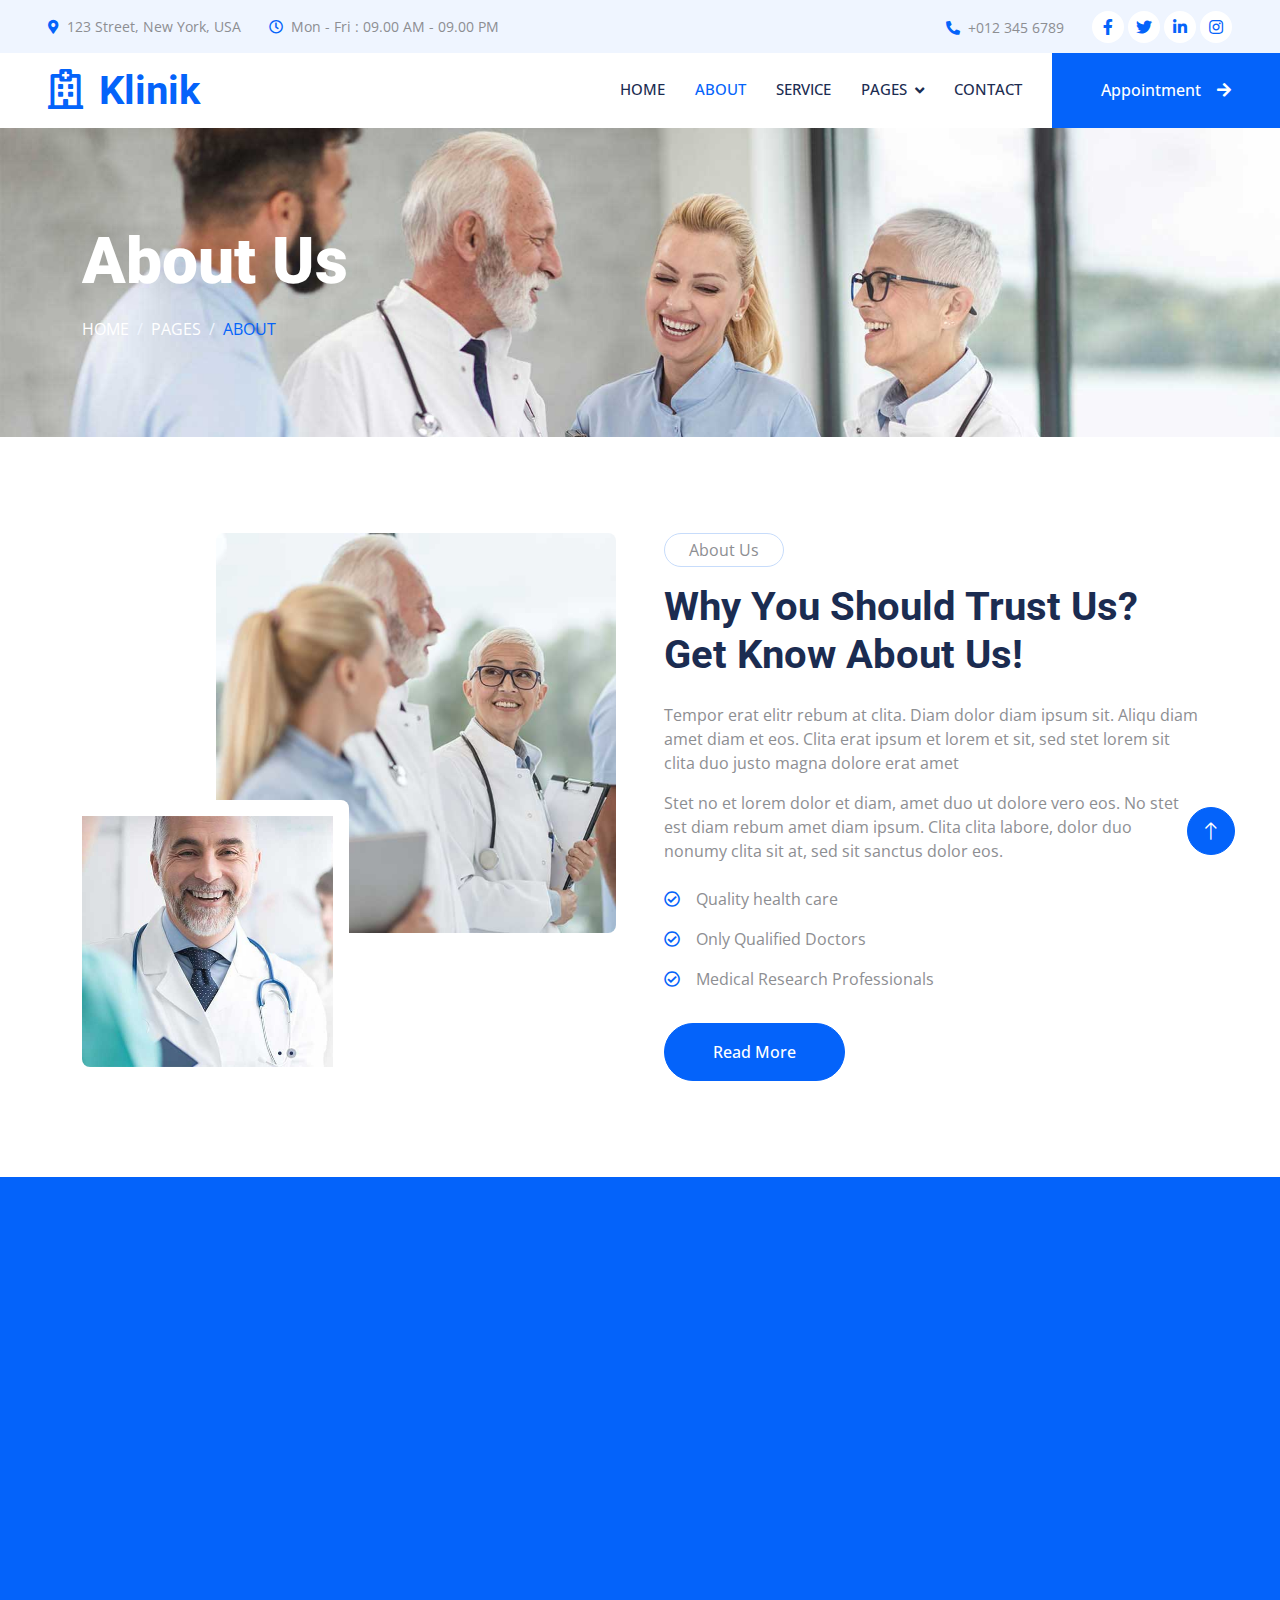
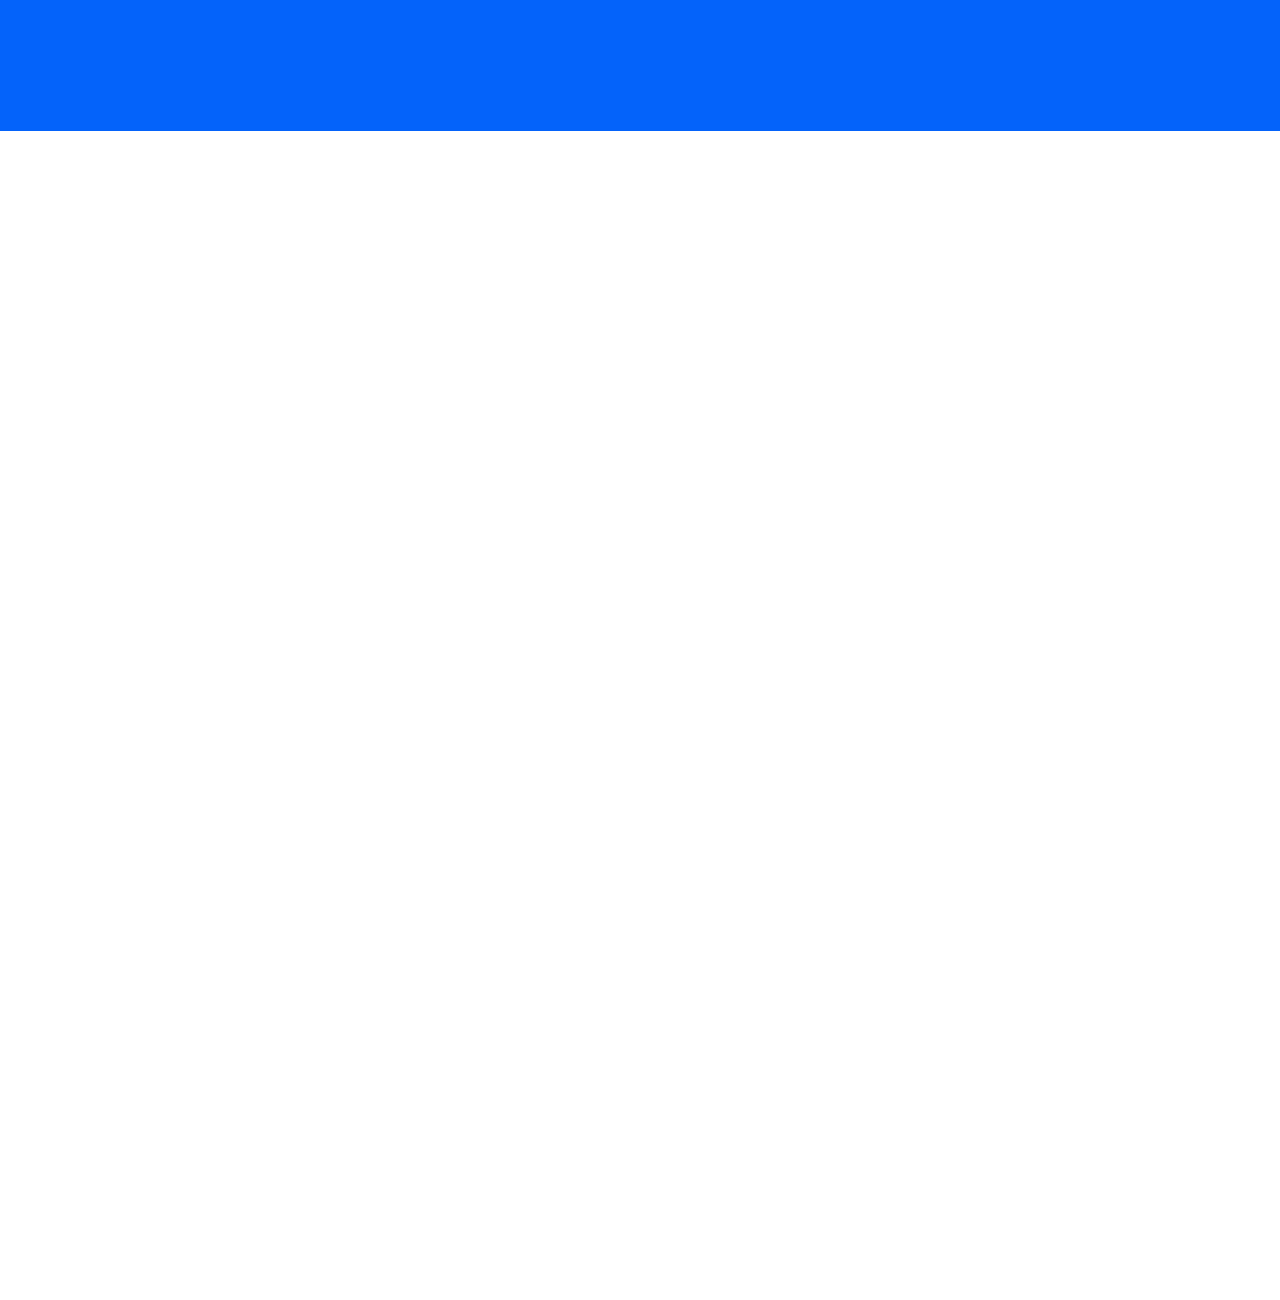
==== about.html @ f0fcba7d "intial push" ====
<!DOCTYPE html>
<html lang="en">

<head>
    <meta charset="utf-8">
    <title>Klinik - Clinic Website Template</title>
    <meta content="width=device-width, initial-scale=1.0" name="viewport">
    <meta content="" name="keywords">
    <meta content="" name="description">

    <!-- Favicon -->
    <link href="img/favicon.ico" rel="icon">

    <!-- Google Web Fonts -->
    <link rel="preconnect" href="https://fonts.googleapis.com">
    <link rel="preconnect" href="https://fonts.gstatic.com" crossorigin>
    <link href="https://fonts.googleapis.com/css2?family=Open+Sans:wght@400;500&family=Roboto:wght@500;700;900&display=swap" rel="stylesheet"> 

    <!-- Icon Font Stylesheet -->
    <link href="https://cdnjs.cloudflare.com/ajax/libs/font-awesome/5.10.0/css/all.min.css" rel="stylesheet">
    <link href="https://cdn.jsdelivr.net/npm/bootstrap-icons@1.4.1/font/bootstrap-icons.css" rel="stylesheet">

    <!-- Libraries Stylesheet -->
    <link href="lib/animate/animate.min.css" rel="stylesheet">
    <link href="lib/owlcarousel/assets/owl.carousel.min.css" rel="stylesheet">
    <link href="lib/tempusdominus/css/tempusdominus-bootstrap-4.min.css" rel="stylesheet" />

    <!-- Customized Bootstrap Stylesheet -->
    <link href="css/bootstrap.min.css" rel="stylesheet">

    <!-- Template Stylesheet -->
    <link href="css/style.css" rel="stylesheet">
</head>

<body>
    <!-- Spinner Start -->
    <div id="spinner" class="show bg-white position-fixed translate-middle w-100 vh-100 top-50 start-50 d-flex align-items-center justify-content-center">
        <div class="spinner-grow text-primary" style="width: 3rem; height: 3rem;" role="status">
            <span class="sr-only">Loading...</span>
        </div>
    </div>
    <!-- Spinner End -->


    <!-- Topbar Start -->
    <div class="container-fluid bg-light p-0 wow fadeIn" data-wow-delay="0.1s">
        <div class="row gx-0 d-none d-lg-flex">
            <div class="col-lg-7 px-5 text-start">
                <div class="h-100 d-inline-flex align-items-center py-3 me-4">
                    <small class="fa fa-map-marker-alt text-primary me-2"></small>
                    <small>123 Street, New York, USA</small>
                </div>
                <div class="h-100 d-inline-flex align-items-center py-3">
                    <small class="far fa-clock text-primary me-2"></small>
                    <small>Mon - Fri : 09.00 AM - 09.00 PM</small>
                </div>
            </div>
            <div class="col-lg-5 px-5 text-end">
                <div class="h-100 d-inline-flex align-items-center py-3 me-4">
                    <small class="fa fa-phone-alt text-primary me-2"></small>
                    <small>+012 345 6789</small>
                </div>
                <div class="h-100 d-inline-flex align-items-center">
                    <a class="btn btn-sm-square rounded-circle bg-white text-primary me-1" href=""><i class="fab fa-facebook-f"></i></a>
                    <a class="btn btn-sm-square rounded-circle bg-white text-primary me-1" href=""><i class="fab fa-twitter"></i></a>
                    <a class="btn btn-sm-square rounded-circle bg-white text-primary me-1" href=""><i class="fab fa-linkedin-in"></i></a>
                    <a class="btn btn-sm-square rounded-circle bg-white text-primary me-0" href=""><i class="fab fa-instagram"></i></a>
                </div>
            </div>
        </div>
    </div>
    <!-- Topbar End -->


    <!-- Navbar Start -->
    <nav class="navbar navbar-expand-lg bg-white navbar-light sticky-top p-0 wow fadeIn" data-wow-delay="0.1s">
        <a href="index.html" class="navbar-brand d-flex align-items-center px-4 px-lg-5">
            <h1 class="m-0 text-primary"><i class="far fa-hospital me-3"></i>Klinik</h1>
        </a>
        <button type="button" class="navbar-toggler me-4" data-bs-toggle="collapse" data-bs-target="#navbarCollapse">
            <span class="navbar-toggler-icon"></span>
        </button>
        <div class="collapse navbar-collapse" id="navbarCollapse">
            <div class="navbar-nav ms-auto p-4 p-lg-0">
                <a href="index.html" class="nav-item nav-link">Home</a>
                <a href="about.html" class="nav-item nav-link active">About</a>
                <a href="service.html" class="nav-item nav-link">Service</a>
                <div class="nav-item dropdown">
                    <a href="#" class="nav-link dropdown-toggle" data-bs-toggle="dropdown">Pages</a>
                    <div class="dropdown-menu rounded-0 rounded-bottom m-0">
                        <a href="feature.html" class="dropdown-item">Feature</a>
                        <a href="team.html" class="dropdown-item">Our Doctor</a>
                        <a href="appointment.html" class="dropdown-item">Appointment</a>
                        <a href="testimonial.html" class="dropdown-item">Testimonial</a>
                        <a href="404.html" class="dropdown-item">404 Page</a>
                    </div>
                </div>
                <a href="contact.html" class="nav-item nav-link">Contact</a>
            </div>
            <a href="" class="btn btn-primary rounded-0 py-4 px-lg-5 d-none d-lg-block">Appointment<i class="fa fa-arrow-right ms-3"></i></a>
        </div>
    </nav>
    <!-- Navbar End -->


    <!-- Page Header Start -->
    <div class="container-fluid page-header py-5 mb-5 wow fadeIn" data-wow-delay="0.1s">
        <div class="container py-5">
            <h1 class="display-3 text-white mb-3 animated slideInDown">About Us</h1>
            <nav aria-label="breadcrumb animated slideInDown">
                <ol class="breadcrumb text-uppercase mb-0">
                    <li class="breadcrumb-item"><a class="text-white" href="#">Home</a></li>
                    <li class="breadcrumb-item"><a class="text-white" href="#">Pages</a></li>
                    <li class="breadcrumb-item text-primary active" aria-current="page">About</li>
                </ol>
            </nav>
        </div>
    </div>
    <!-- Page Header End -->


    <!-- About Start -->
    <div class="container-xxl py-5">
        <div class="container">
            <div class="row g-5">
                <div class="col-lg-6 wow fadeIn" data-wow-delay="0.1s">
                    <div class="d-flex flex-column">
                        <img class="img-fluid rounded w-75 align-self-end" src="img/about-1.jpg" alt="">
                        <img class="img-fluid rounded w-50 bg-white pt-3 pe-3" src="img/about-2.jpg" alt="" style="margin-top: -25%;">
                    </div>
                </div>
                <div class="col-lg-6 wow fadeIn" data-wow-delay="0.5s">
                    <p class="d-inline-block border rounded-pill py-1 px-4">About Us</p>
                    <h1 class="mb-4">Why You Should Trust Us? Get Know About Us!</h1>
                    <p>Tempor erat elitr rebum at clita. Diam dolor diam ipsum sit. Aliqu diam amet diam et eos. Clita erat ipsum et lorem et sit, sed stet lorem sit clita duo justo magna dolore erat amet</p>
                    <p class="mb-4">Stet no et lorem dolor et diam, amet duo ut dolore vero eos. No stet est diam rebum amet diam ipsum. Clita clita labore, dolor duo nonumy clita sit at, sed sit sanctus dolor eos.</p>
                    <p><i class="far fa-check-circle text-primary me-3"></i>Quality health care</p>
                    <p><i class="far fa-check-circle text-primary me-3"></i>Only Qualified Doctors</p>
                    <p><i class="far fa-check-circle text-primary me-3"></i>Medical Research Professionals</p>
                    <a class="btn btn-primary rounded-pill py-3 px-5 mt-3" href="">Read More</a>
                </div>
            </div>
        </div>
    </div>
    <!-- About End -->


    <!-- Feature Start -->
    <div class="container-fluid bg-primary overflow-hidden my-5 px-lg-0">
        <div class="container feature px-lg-0">
            <div class="row g-0 mx-lg-0">
                <div class="col-lg-6 feature-text py-5 wow fadeIn" data-wow-delay="0.1s">
                    <div class="p-lg-5 ps-lg-0">
                        <p class="d-inline-block border rounded-pill text-light py-1 px-4">Features</p>
                        <h1 class="text-white mb-4">Why Choose Us</h1>
                        <p class="text-white mb-4 pb-2">Tempor erat elitr rebum at clita. Diam dolor diam ipsum sit. Aliqu diam amet diam et eos. Clita erat ipsum et lorem et sit, sed stet lorem sit clita duo justo erat amet</p>
                        <div class="row g-4">
                            <div class="col-6">
                                <div class="d-flex align-items-center">
                                    <div class="d-flex flex-shrink-0 align-items-center justify-content-center rounded-circle bg-light" style="width: 55px; height: 55px;">
                                        <i class="fa fa-user-md text-primary"></i>
                                    </div>
                                    <div class="ms-4">
                                        <p class="text-white mb-2">Experience</p>
                                        <h5 class="text-white mb-0">Doctors</h5>
                                    </div>
                                </div>
                            </div>
                            <div class="col-6">
                                <div class="d-flex align-items-center">
                                    <div class="d-flex flex-shrink-0 align-items-center justify-content-center rounded-circle bg-light" style="width: 55px; height: 55px;">
                                        <i class="fa fa-check text-primary"></i>
                                    </div>
                                    <div class="ms-4">
                                        <p class="text-white mb-2">Quality</p>
                                        <h5 class="text-white mb-0">Services</h5>
                                    </div>
                                </div>
                            </div>
                            <div class="col-6">
                                <div class="d-flex align-items-center">
                                    <div class="d-flex flex-shrink-0 align-items-center justify-content-center rounded-circle bg-light" style="width: 55px; height: 55px;">
                                        <i class="fa fa-comment-medical text-primary"></i>
                                    </div>
                                    <div class="ms-4">
                                        <p class="text-white mb-2">Positive</p>
                                        <h5 class="text-white mb-0">Consultation</h5>
                                    </div>
                                </div>
                            </div>
                            <div class="col-6">
                                <div class="d-flex align-items-center">
                                    <div class="d-flex flex-shrink-0 align-items-center justify-content-center rounded-circle bg-light" style="width: 55px; height: 55px;">
                                        <i class="fa fa-headphones text-primary"></i>
                                    </div>
                                    <div class="ms-4">
                                        <p class="text-white mb-2">24 Hours</p>
                                        <h5 class="text-white mb-0">Support</h5>
                                    </div>
                                </div>
                            </div>
                        </div>
                    </div>
                </div>
                <div class="col-lg-6 pe-lg-0 wow fadeIn" data-wow-delay="0.5s" style="min-height: 400px;">
                    <div class="position-relative h-100">
                        <img class="position-absolute img-fluid w-100 h-100" src="img/feature.jpg" style="object-fit: cover;" alt="">
                    </div>
                </div>
            </div>
        </div>
    </div>
    <!-- Feature End -->


    <!-- Team Start -->
    <div class="container-xxl py-5">
        <div class="container">
            <div class="text-center mx-auto mb-5 wow fadeInUp" data-wow-delay="0.1s" style="max-width: 600px;">
                <p class="d-inline-block border rounded-pill py-1 px-4">Doctors</p>
                <h1>Our Experience Doctors</h1>
            </div>
            <div class="row g-4">
                <div class="col-lg-3 col-md-6 wow fadeInUp" data-wow-delay="0.1s">
                    <div class="team-item position-relative rounded overflow-hidden">
                        <div class="overflow-hidden">
                            <img class="img-fluid" src="img/team-1.jpg" alt="">
                        </div>
                        <div class="team-text bg-light text-center p-4">
                            <h5>Doctor Name</h5>
                            <p class="text-primary">Department</p>
                            <div class="team-social text-center">
                                <a class="btn btn-square" href=""><i class="fab fa-facebook-f"></i></a>
                                <a class="btn btn-square" href=""><i class="fab fa-twitter"></i></a>
                                <a class="btn btn-square" href=""><i class="fab fa-instagram"></i></a>
                            </div>
                        </div>
                    </div>
                </div>
                <div class="col-lg-3 col-md-6 wow fadeInUp" data-wow-delay="0.3s">
                    <div class="team-item position-relative rounded overflow-hidden">
                        <div class="overflow-hidden">
                            <img class="img-fluid" src="img/team-2.jpg" alt="">
                        </div>
                        <div class="team-text bg-light text-center p-4">
                            <h5>Doctor Name</h5>
                            <p class="text-primary">Department</p>
                            <div class="team-social text-center">
                                <a class="btn btn-square" href=""><i class="fab fa-facebook-f"></i></a>
                                <a class="btn btn-square" href=""><i class="fab fa-twitter"></i></a>
                                <a class="btn btn-square" href=""><i class="fab fa-instagram"></i></a>
                            </div>
                        </div>
                    </div>
                </div>
                <div class="col-lg-3 col-md-6 wow fadeInUp" data-wow-delay="0.5s">
                    <div class="team-item position-relative rounded overflow-hidden">
                        <div class="overflow-hidden">
                            <img class="img-fluid" src="img/team-3.jpg" alt="">
                        </div>
                        <div class="team-text bg-light text-center p-4">
                            <h5>Doctor Name</h5>
                            <p class="text-primary">Department</p>
                            <div class="team-social text-center">
                                <a class="btn btn-square" href=""><i class="fab fa-facebook-f"></i></a>
                                <a class="btn btn-square" href=""><i class="fab fa-twitter"></i></a>
                                <a class="btn btn-square" href=""><i class="fab fa-instagram"></i></a>
                            </div>
                        </div>
                    </div>
                </div>
                <div class="col-lg-3 col-md-6 wow fadeInUp" data-wow-delay="0.7s">
                    <div class="team-item position-relative rounded overflow-hidden">
                        <div class="overflow-hidden">
                            <img class="img-fluid" src="img/team-4.jpg" alt="">
                        </div>
                        <div class="team-text bg-light text-center p-4">
                            <h5>Doctor Name</h5>
                            <p class="text-primary">Department</p>
                            <div class="team-social text-center">
                                <a class="btn btn-square" href=""><i class="fab fa-facebook-f"></i></a>
                                <a class="btn btn-square" href=""><i class="fab fa-twitter"></i></a>
                                <a class="btn btn-square" href=""><i class="fab fa-instagram"></i></a>
                            </div>
                        </div>
                    </div>
                </div>
            </div>
        </div>
    </div>
    <!-- Team End -->
        

    <!-- Footer Start -->
    <div class="container-fluid bg-dark text-light footer mt-5 pt-5 wow fadeIn" data-wow-delay="0.1s">
        <div class="container py-5">
            <div class="row g-5">
                <div class="col-lg-3 col-md-6">
                    <h5 class="text-light mb-4">Address</h5>
                    <p class="mb-2"><i class="fa fa-map-marker-alt me-3"></i>123 Street, New York, USA</p>
                    <p class="mb-2"><i class="fa fa-phone-alt me-3"></i>+012 345 67890</p>
                    <p class="mb-2"><i class="fa fa-envelope me-3"></i>info@example.com</p>
                    <div class="d-flex pt-2">
                        <a class="btn btn-outline-light btn-social rounded-circle" href=""><i class="fab fa-twitter"></i></a>
                        <a class="btn btn-outline-light btn-social rounded-circle" href=""><i class="fab fa-facebook-f"></i></a>
                        <a class="btn btn-outline-light btn-social rounded-circle" href=""><i class="fab fa-youtube"></i></a>
                        <a class="btn btn-outline-light btn-social rounded-circle" href=""><i class="fab fa-linkedin-in"></i></a>
                    </div>
                </div>
                <div class="col-lg-3 col-md-6">
                    <h5 class="text-light mb-4">Services</h5>
                    <a class="btn btn-link" href="">Cardiology</a>
                    <a class="btn btn-link" href="">Pulmonary</a>
                    <a class="btn btn-link" href="">Neurology</a>
                    <a class="btn btn-link" href="">Orthopedics</a>
                    <a class="btn btn-link" href="">Laboratory</a>
                </div>
                <div class="col-lg-3 col-md-6">
                    <h5 class="text-light mb-4">Quick Links</h5>
                    <a class="btn btn-link" href="">About Us</a>
                    <a class="btn btn-link" href="">Contact Us</a>
                    <a class="btn btn-link" href="">Our Services</a>
                    <a class="btn btn-link" href="">Terms & Condition</a>
                    <a class="btn btn-link" href="">Support</a>
                </div>
                <div class="col-lg-3 col-md-6">
                    <h5 class="text-light mb-4">Newsletter</h5>
                    <p>Dolor amet sit justo amet elitr clita ipsum elitr est.</p>
                    <div class="position-relative mx-auto" style="max-width: 400px;">
                        <input class="form-control border-0 w-100 py-3 ps-4 pe-5" type="text" placeholder="Your email">
                        <button type="button" class="btn btn-primary py-2 position-absolute top-0 end-0 mt-2 me-2">SignUp</button>
                    </div>
                </div>
            </div>
        </div>
        <div class="container">
            <div class="copyright">
                <div class="row">
                    <div class="col-md-6 text-center text-md-start mb-3 mb-md-0">
                        &copy; <a class="border-bottom" href="#">Your Site Name</a>, All Right Reserved.
                    </div>
                    <div class="col-md-6 text-center text-md-end">
                        <!--/*** This template is free as long as you keep the footer author’s credit link/attribution link/backlink. If you'd like to use the template without the footer author’s credit link/attribution link/backlink, you can purchase the Credit Removal License from "https://htmlcodex.com/credit-removal". Thank you for your support. ***/-->
                        Designed By <a class="border-bottom" href="https://htmlcodex.com">HTML Codex</a>
                    </div>
                </div>
            </div>
        </div>
    </div>
    <!-- Footer End -->


    <!-- Back to Top -->
    <a href="#" class="btn btn-lg btn-primary btn-lg-square rounded-circle back-to-top"><i class="bi bi-arrow-up"></i></a>


    <!-- JavaScript Libraries -->
    <script src="https://code.jquery.com/jquery-3.4.1.min.js"></script>
    <script src="https://cdn.jsdelivr.net/npm/bootstrap@5.0.0/dist/js/bootstrap.bundle.min.js"></script>
    <script src="lib/wow/wow.min.js"></script>
    <script src="lib/easing/easing.min.js"></script>
    <script src="lib/waypoints/waypoints.min.js"></script>
    <script src="lib/counterup/counterup.min.js"></script>
    <script src="lib/owlcarousel/owl.carousel.min.js"></script>
    <script src="lib/tempusdominus/js/moment.min.js"></script>
    <script src="lib/tempusdominus/js/moment-timezone.min.js"></script>
    <script src="lib/tempusdominus/js/tempusdominus-bootstrap-4.min.js"></script>

    <!-- Template Javascript -->
    <script src="js/main.js"></script>
</body>

</html>
---- css/style.css ----
/********** Template CSS **********/
:root {
    --primary: #0463FA;
    --light: #EFF5FF;
    --dark: #1B2C51;
}

.fw-medium {
    font-weight: 500 !important;
}

.fw-bold {
    font-weight: 700 !important;
}

.fw-black {
    font-weight: 900 !important;
}

.back-to-top {
    position: fixed;
    display: none;
    right: 45px;
    bottom: 45px;
    z-index: 99;
}


/*** Spinner ***/
#spinner {
    opacity: 0;
    visibility: hidden;
    transition: opacity .5s ease-out, visibility 0s linear .5s;
    z-index: 99999;
}

#spinner.show {
    transition: opacity .5s ease-out, visibility 0s linear 0s;
    visibility: visible;
    opacity: 1;
}


/*** Button ***/
.btn {
    font-weight: 500;
    transition: .5s;
}

.btn.btn-primary,
.btn.btn-secondary {
    color: #FFFFFF;
}

.btn-square {
    width: 38px;
    height: 38px;
}

.btn-sm-square {
    width: 32px;
    height: 32px;
}

.btn-lg-square {
    width: 48px;
    height: 48px;
}

.btn-square,
.btn-sm-square,
.btn-lg-square {
    padding: 0;
    display: flex;
    align-items: center;
    justify-content: center;
    font-weight: normal;
}


/*** Navbar ***/
.navbar .dropdown-toggle::after {
    border: none;
    content: "\f107";
    font-family: "Font Awesome 5 Free";
    font-weight: 900;
    vertical-align: middle;
    margin-left: 8px;
}

.navbar .navbar-nav .nav-link {
    margin-right: 30px;
    padding: 25px 0;
    color: #FFFFFF;
    font-size: 15px;
    font-weight: 500;
    text-transform: uppercase;
    outline: none;
}

.navbar .navbar-nav .nav-link:hover,
.navbar .navbar-nav .nav-link.active {
    color: var(--primary);
}

@media (max-width: 991.98px) {
    .navbar .navbar-nav .nav-link  {
        margin-right: 0;
        padding: 10px 0;
    }

    .navbar .navbar-nav {
        border-top: 1px solid #EEEEEE;
    }
}

.navbar .navbar-brand,
.navbar a.btn {
    height: 75px;
}

.navbar .navbar-nav .nav-link {
    color: var(--dark);
    font-weight: 500;
}

.navbar.sticky-top {
    top: -100px;
    transition: .5s;
}

@media (min-width: 992px) {
    .navbar .nav-item .dropdown-menu {
        display: block;
        border: none;
        margin-top: 0;
        top: 150%;
        opacity: 0;
        visibility: hidden;
        transition: .5s;
    }

    .navbar .nav-item:hover .dropdown-menu {
        top: 100%;
        visibility: visible;
        transition: .5s;
        opacity: 1;
    }
}


/*** Header ***/
.header-carousel .owl-carousel-text {
    position: absolute;
    width: 100%;
    height: 100%;
    padding: 3rem;
    top: 0;
    left: 0;
    display: flex;
    align-items: center;
    justify-content: center;
    text-shadow: 0 0 30px rgba(0, 0, 0, .1);
}

.header-carousel .owl-nav {
    position: absolute;
    width: 200px;
    height: 45px;
    bottom: 30px;
    left: 50%;
    transform: translateX(-50%);
    display: flex;
    justify-content: space-between;
}

.header-carousel .owl-nav .owl-prev,
.header-carousel .owl-nav .owl-next {
    width: 45px;
    height: 45px;
    display: flex;
    align-items: center;
    justify-content: center;
    color: #FFFFFF;
    background: transparent;
    border: 1px solid #FFFFFF;
    border-radius: 45px;
    font-size: 22px;
    transition: .5s;
}

.header-carousel .owl-nav .owl-prev:hover,
.header-carousel .owl-nav .owl-next:hover {
    background: var(--primary);
    border-color: var(--primary);
}

.header-carousel .owl-dots {
    position: absolute;
    height: 45px;
    bottom: 30px;
    left: 50%;
    transform: translateX(-50%);
    display: flex;
    align-items: center;
    justify-content: center;
}

.header-carousel .owl-dot {
    position: relative;
    display: inline-block;
    margin: 0 5px;
    width: 15px;
    height: 15px;
    background: transparent;
    border: 1px solid #FFFFFF;
    border-radius: 15px;
    transition: .5s;
}

.header-carousel .owl-dot::after {
    position: absolute;
    content: "";
    width: 5px;
    height: 5px;
    top: 4px;
    left: 4px;
    background: #FFFFFF;
    border-radius: 5px;
}

.header-carousel .owl-dot.active {
    background: var(--primary);
    border-color: var(--primary);
}

.page-header {
    background: url(../img/header-page.jpg) top center no-repeat;
    background-size: cover;
    text-shadow: 0 0 30px rgba(0, 0, 0, .1);
}

.breadcrumb-item + .breadcrumb-item::before {
    color: var(--light);
}


/*** Service ***/
.service-item {
    transition: .5s;
}

.service-item:hover {
    margin-top: -10px;
    box-shadow: 0 .5rem 1.5rem rgba(0, 0, 0, .08);
}

.service-item .btn {
    width: 40px;
    height: 40px;
    display: inline-flex;
    align-items: center;
    background: #FFFFFF;
    border-radius: 40px;
    white-space: nowrap;
    overflow: hidden;
    transition: .5s;
}

.service-item:hover .btn {
    width: 140px;
}


/*** Feature ***/
@media (min-width: 992px) {
    .container.feature {
        max-width: 100% !important;
    }

    .feature-text  {
        padding-left: calc(((100% - 960px) / 2) + .75rem);
    }
}

@media (min-width: 1200px) {
    .feature-text  {
        padding-left: calc(((100% - 1140px) / 2) + .75rem);
    }
}

@media (min-width: 1400px) {
    .feature-text  {
        padding-left: calc(((100% - 1320px) / 2) + .75rem);
    }
}


/*** Team ***/
.team-item img {
    position: relative;
    top: 0;
    transition: .5s;
}

.team-item:hover img {
    top: -30px;
}

.team-item .team-text {
    position: relative;
    height: 100px;
    transition: .5s;
}

.team-item:hover .team-text {
    margin-top: -60px;
    height: 160px;
}

.team-item .team-text .team-social {
    opacity: 0;
    transition: .5s;
}

.team-item:hover .team-text .team-social {
    opacity: 1;
}

.team-item .team-social .btn {
    display: inline-flex;
    color: var(--primary);
    background: #FFFFFF;
    border-radius: 40px;
}

.team-item .team-social .btn:hover {
    color: #FFFFFF;
    background: var(--primary);
}


/*** Appointment ***/
.bootstrap-datetimepicker-widget.bottom {
    top: auto !important;
}

.bootstrap-datetimepicker-widget .table * {
    border-bottom-width: 0px;
}

.bootstrap-datetimepicker-widget .table th {
    font-weight: 500;
}

.bootstrap-datetimepicker-widget.dropdown-menu {
    padding: 10px;
    border-radius: 2px;
}

.bootstrap-datetimepicker-widget table td.active,
.bootstrap-datetimepicker-widget table td.active:hover {
    background: var(--primary);
}

.bootstrap-datetimepicker-widget table td.today::before {
    border-bottom-color: var(--primary);
}


/*** Testimonial ***/
.testimonial-carousel::before {
    position: absolute;
    content: "";
    top: 0;
    left: 0;
    height: 100%;
    width: 0;
    background: linear-gradient(to right, rgba(255, 255, 255, 1) 0%, rgba(255, 255, 255, 0) 100%);
    z-index: 1;
}

.testimonial-carousel::after {
    position: absolute;
    content: "";
    top: 0;
    right: 0;
    height: 100%;
    width: 0;
    background: linear-gradient(to left, rgba(255, 255, 255, 1) 0%, rgba(255, 255, 255, 0) 100%);
    z-index: 1;
}

@media (min-width: 768px) {
    .testimonial-carousel::before,
    .testimonial-carousel::after {
        width: 200px;
    }
}

@media (min-width: 992px) {
    .testimonial-carousel::before,
    .testimonial-carousel::after {
        width: 300px;
    }
}

.testimonial-carousel .owl-item .testimonial-text {
    background: var(--light);
    transform: scale(.8);
    transition: .5s;
}

.testimonial-carousel .owl-item.center .testimonial-text {
    background: var(--primary);
    transform: scale(1);
}

.testimonial-carousel .owl-item .testimonial-text *,
.testimonial-carousel .owl-item .testimonial-item img {
    transition: .5s;
}

.testimonial-carousel .owl-item.center .testimonial-text * {
    color: var(--light) !important;
}

.testimonial-carousel .owl-item.center .testimonial-item img {
    background: var(--primary) !important;
} 

.testimonial-carousel .owl-nav {
    position: absolute;
    width: 350px;
    top: 15px;
    left: 50%;
    transform: translateX(-50%);
    display: flex;
    justify-content: space-between;
    opacity: 0;
    transition: .5s;
    z-index: 1;
}

.testimonial-carousel:hover .owl-nav {
    width: 300px;
    opacity: 1;
}

.testimonial-carousel .owl-nav .owl-prev,
.testimonial-carousel .owl-nav .owl-next {
    position: relative;
    color: var(--primary);
    font-size: 45px;
    transition: .5s;
}

.testimonial-carousel .owl-nav .owl-prev:hover,
.testimonial-carousel .owl-nav .owl-next:hover {
    color: var(--dark);
}


/*** Footer ***/
.footer .btn.btn-social {
    margin-right: 5px;
    width: 35px;
    height: 35px;
    display: flex;
    align-items: center;
    justify-content: center;
    color: var(--light);
    border: 1px solid #FFFFFF;
    transition: .3s;
}

.footer .btn.btn-social:hover {
    color: var(--primary);
}

.footer .btn.btn-link {
    display: block;
    margin-bottom: 5px;
    padding: 0;
    text-align: left;
    color: #FFFFFF;
    font-size: 15px;
    font-weight: normal;
    text-transform: capitalize;
    transition: .3s;
}

.footer .btn.btn-link::before {
    position: relative;
    content: "\f105";
    font-family: "Font Awesome 5 Free";
    font-weight: 900;
    margin-right: 10px;
}

.footer .btn.btn-link:hover {
    color: var(--primary);
    letter-spacing: 1px;
    box-shadow: none;
}

.footer .copyright {
    padding: 25px 0;
    font-size: 15px;
    border-top: 1px solid rgba(256, 256, 256, .1);
}

.footer .copyright a {
    color: var(--light);
}

.footer .copyright a:hover {
    color: var(--primary);
}
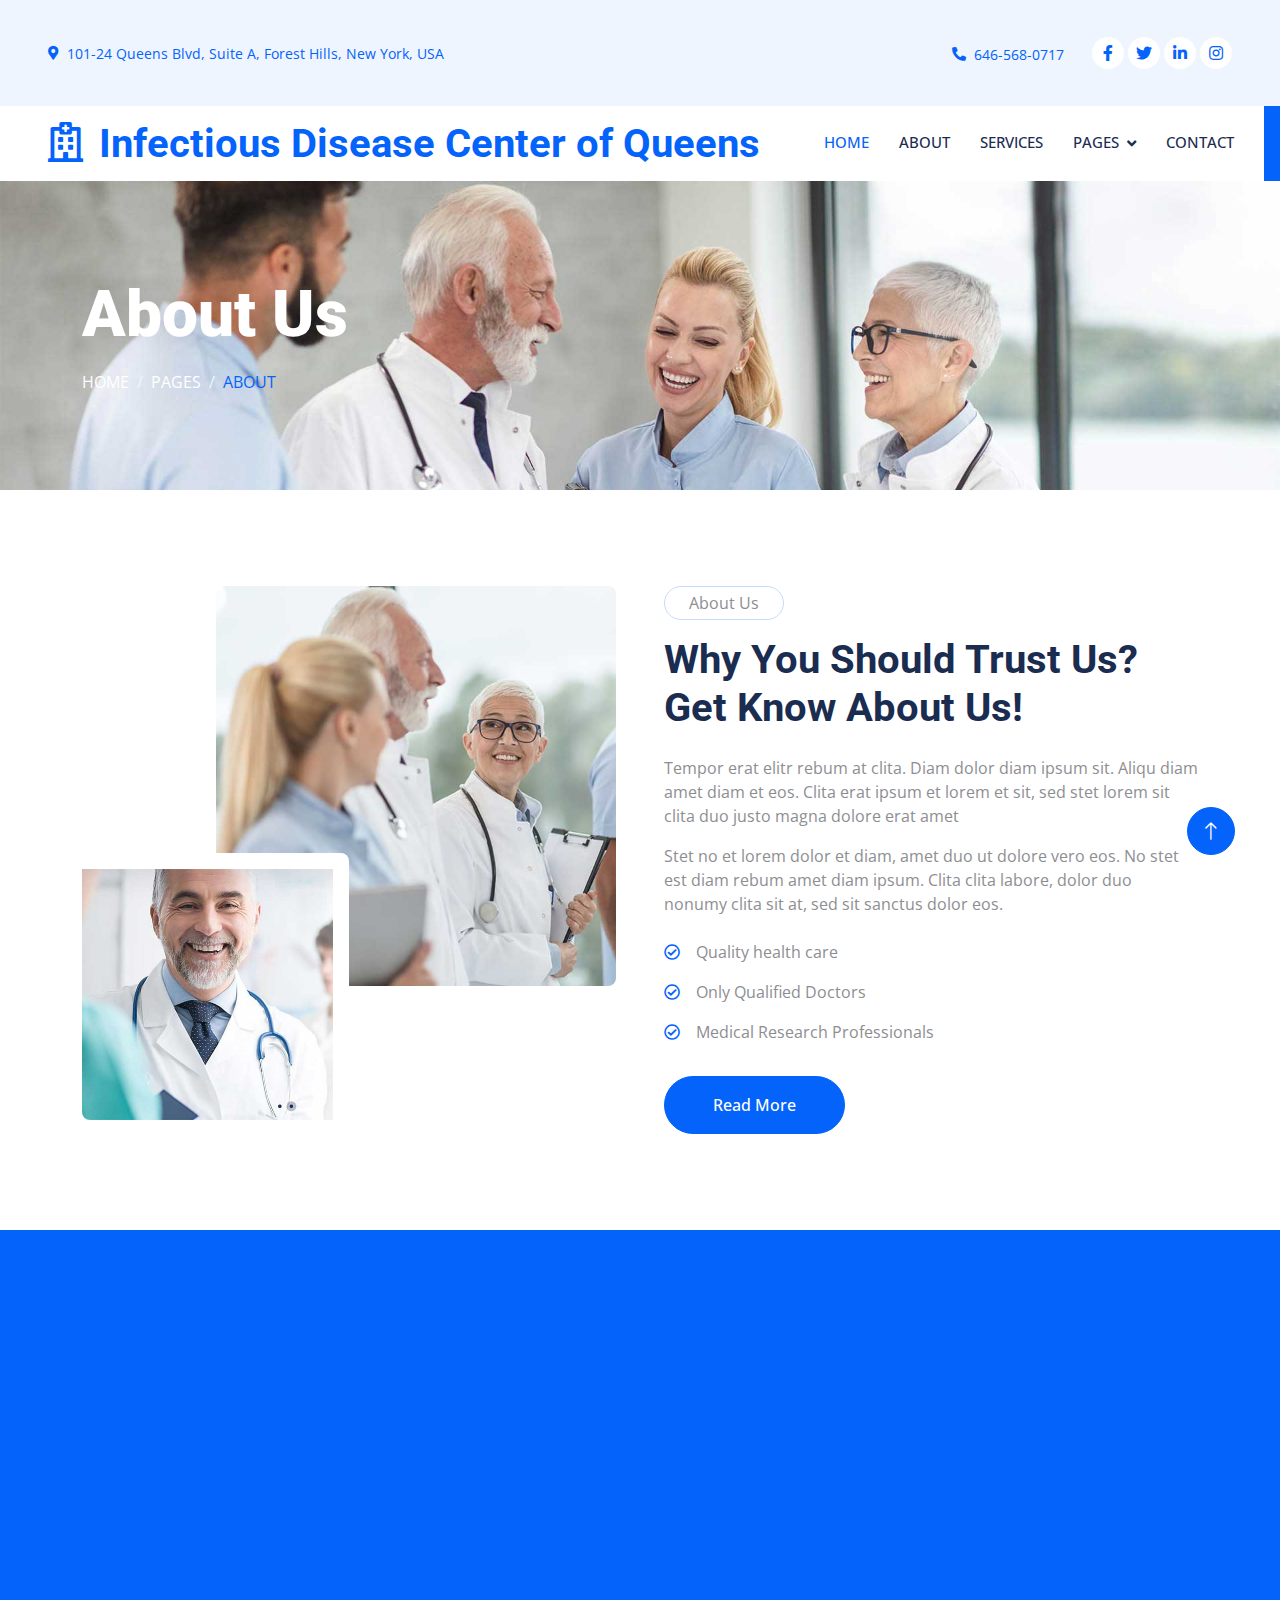
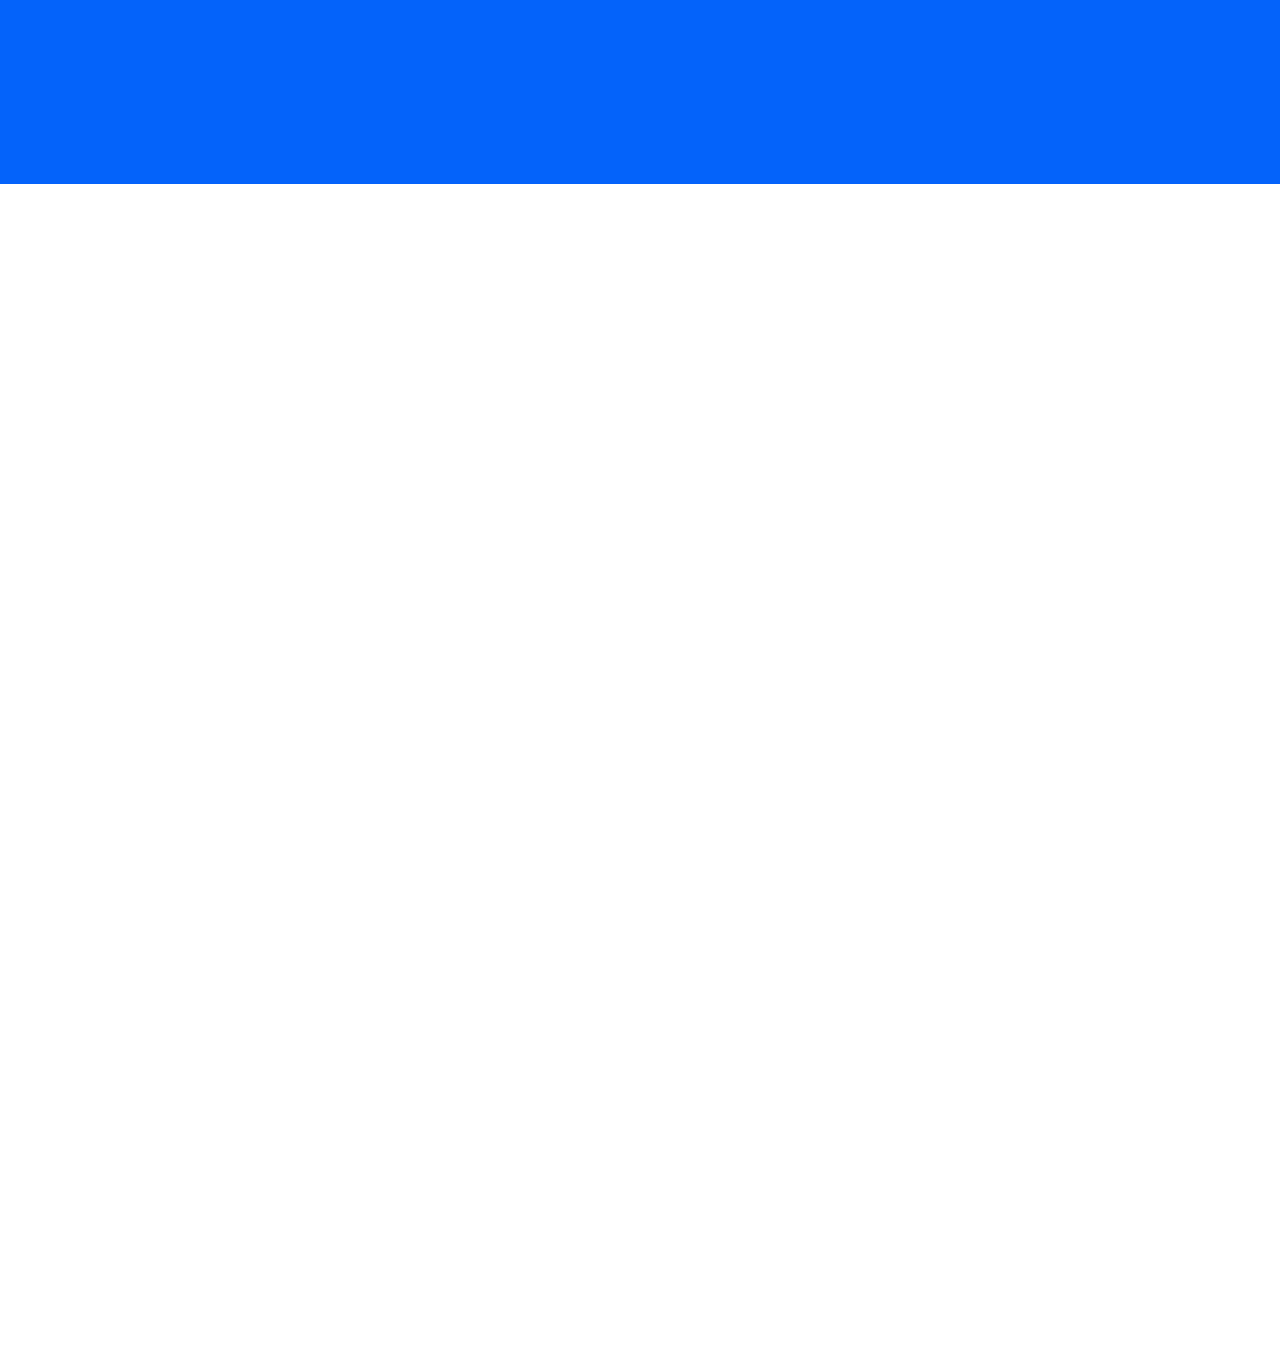
==== commit a33dfb6a: "pushed new (attempted) updates?" ====
--- a/about.html
+++ b/about.html
@@ -3,9 +3,9 @@
 
 <head>
     <meta charset="utf-8">
-    <title>Klinik - Clinic Website Template</title>
+    <title>Infectious Disease Center of Queens | Infectious Disease Doctor in Forest Hills, Queens, NYC</title>
     <meta content="width=device-width, initial-scale=1.0" name="viewport">
-    <meta content="" name="keywords">
+    <meta content="doctor, forest hills, infectious disease doctor forest hills near me" name="keywords">
     <meta content="" name="description">
 
     <!-- Favicon -->
@@ -48,7 +48,7 @@
             <div class="col-lg-7 px-5 text-start">
                 <div class="h-100 d-inline-flex align-items-center py-3 me-4">
                     <small class="fa fa-map-marker-alt text-primary me-2"></small>
-                    <small>123 Street, New York, USA</small>
+                    <small><a href="https://www.google.com/maps/dir//101-24+Queens+Blvd,+Forest+Hills,+NY+11375/@40.7223151,-73.8531314,16z/data=!4m8!4m7!1m0!1m5!1m1!1s0x89c25e2568388a01:0x3d2949cae7b30f4d!2m2!1d-73.8520842!2d40.7258456?entry=ttu">101-24 Queens Blvd, Suite A, Forest Hills, New York, USA</a></small>
                 </div>
                 <div class="h-100 d-inline-flex align-items-center py-3">
                     <small class="far fa-clock text-primary me-2"></small>
@@ -58,7 +58,7 @@
             <div class="col-lg-5 px-5 text-end">
                 <div class="h-100 d-inline-flex align-items-center py-3 me-4">
                     <small class="fa fa-phone-alt text-primary me-2"></small>
-                    <small>+012 345 6789</small>
+                    <small><a href="tel:6465680717">646-568-0717</a></small>
                 </div>
                 <div class="h-100 d-inline-flex align-items-center">
                     <a class="btn btn-sm-square rounded-circle bg-white text-primary me-1" href=""><i class="fab fa-facebook-f"></i></a>
@@ -75,29 +75,29 @@
     <!-- Navbar Start -->
     <nav class="navbar navbar-expand-lg bg-white navbar-light sticky-top p-0 wow fadeIn" data-wow-delay="0.1s">
         <a href="index.html" class="navbar-brand d-flex align-items-center px-4 px-lg-5">
-            <h1 class="m-0 text-primary"><i class="far fa-hospital me-3"></i>Klinik</h1>
+            <h1 class="m-0 text-primary"><i class="far fa-hospital me-3"></i>Infectious Disease Center of Queens</h1>
         </a>
         <button type="button" class="navbar-toggler me-4" data-bs-toggle="collapse" data-bs-target="#navbarCollapse">
             <span class="navbar-toggler-icon"></span>
         </button>
         <div class="collapse navbar-collapse" id="navbarCollapse">
             <div class="navbar-nav ms-auto p-4 p-lg-0">
-                <a href="index.html" class="nav-item nav-link">Home</a>
-                <a href="about.html" class="nav-item nav-link active">About</a>
-                <a href="service.html" class="nav-item nav-link">Service</a>
+                <a href="index.html" class="nav-item nav-link active">Home</a>
+                <a href="about.html" class="nav-item nav-link">About</a>
+                <a href="service.html" class="nav-item nav-link">Services</a>
                 <div class="nav-item dropdown">
                     <a href="#" class="nav-link dropdown-toggle" data-bs-toggle="dropdown">Pages</a>
                     <div class="dropdown-menu rounded-0 rounded-bottom m-0">
                         <a href="feature.html" class="dropdown-item">Feature</a>
                         <a href="team.html" class="dropdown-item">Our Doctor</a>
-                        <a href="appointment.html" class="dropdown-item">Appointment</a>
+                        <a href="https://idcqbookings.as.me" class="dropdown-item">Appointment</a>
                         <a href="testimonial.html" class="dropdown-item">Testimonial</a>
                         <a href="404.html" class="dropdown-item">404 Page</a>
                     </div>
                 </div>
                 <a href="contact.html" class="nav-item nav-link">Contact</a>
             </div>
-            <a href="" class="btn btn-primary rounded-0 py-4 px-lg-5 d-none d-lg-block">Appointment<i class="fa fa-arrow-right ms-3"></i></a>
+            <a href="https://idcqbookings.as.me" class="btn btn-primary rounded-0 py-4 px-lg-5 d-none d-lg-block">Appointment<i class="fa fa-arrow-right ms-3"></i></a>
         </div>
     </nav>
     <!-- Navbar End -->
